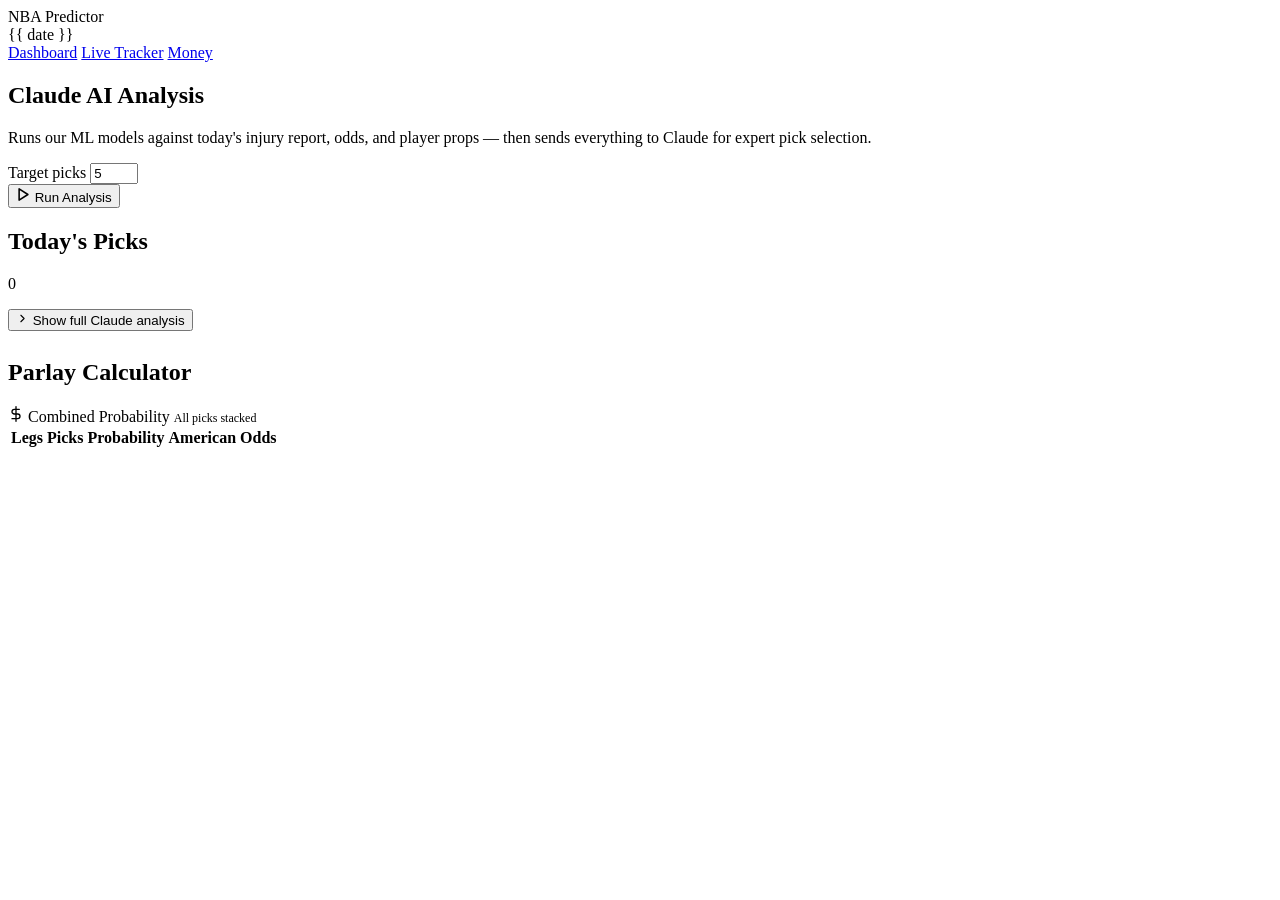
==== web/templates/analysis.html @ 23e72395 "web page" ====
<!DOCTYPE html>
<html lang="en">
<head>
  <meta charset="UTF-8">
  <meta name="viewport" content="width=device-width, initial-scale=1.0">
  <title>NBA Analysis — Claude</title>
  <link rel="stylesheet" href="/static/style.css">
</head>
<body>

  <header>
    <div class="header-inner">
      <div class="logo">
        <div class="logo-dot"></div>
        NBA Predictor
      </div>
      <span class="header-date">{{ date }}</span>
      <div class="header-spacer"></div>
      <a href="/" class="nav-link">Dashboard</a>
      <a href="/live" class="nav-link">Live Tracker</a>
      <a href="/money" class="nav-link">Money</a>
    </div>
  </header>

  <main>

    <!-- Hero -->
    <div class="analysis-hero">
      <div class="analysis-hero-text">
        <h2>Claude AI Analysis</h2>
        <p>Runs our ML models against today's injury report, odds, and player props — then sends everything to Claude for expert pick selection.</p>
      </div>
      <div class="analysis-hero-actions">
        <div class="picks-target">
          <span>Target picks</span>
          <input type="number" id="picks-target" value="5" min="1" max="10">
        </div>
        <button id="run-btn" class="btn-run">
          <svg width="15" height="15" viewBox="0 0 24 24" fill="none" stroke="currentColor" stroke-width="2.5" stroke-linecap="round" stroke-linejoin="round">
            <polygon points="5 3 19 12 5 21 5 3"/>
          </svg>
          Run Analysis
        </button>
      </div>
    </div>

    <!-- Progress Log -->
    <div id="progress-log" class="progress-log"></div>

    <!-- Results -->
    <div id="picks-section" class="picks-section">

      <div class="section-header" style="margin-bottom:16px">
        <h2 class="section-title">Today's Picks</h2>
        <span id="picks-count" class="section-count">0</span>
      </div>

      <div id="picks-list" class="picks-list"></div>

      <!-- Full Analysis Toggle -->
      <button id="toggle-analysis-btn" class="btn-toggle-analysis">
        <svg width="13" height="13" viewBox="0 0 24 24" fill="none" stroke="currentColor" stroke-width="2" stroke-linecap="round" stroke-linejoin="round">
          <path d="M9 18l6-6-6-6"/>
        </svg>
        Show full Claude analysis
      </button>
      <pre id="full-analysis" class="analysis-full"></pre>

      <!-- Parlay Calculator -->
      <div class="section-header" style="margin: 28px 0 16px">
        <h2 class="section-title">Parlay Calculator</h2>
      </div>

      <div class="parlay-card">
        <div class="parlay-header">
          <svg width="16" height="16" viewBox="0 0 24 24" fill="none" stroke="currentColor" stroke-width="2" stroke-linecap="round" stroke-linejoin="round" style="color:var(--accent)">
            <line x1="12" y1="1" x2="12" y2="23"/><path d="M17 5H9.5a3.5 3.5 0 0 0 0 7h5a3.5 3.5 0 0 1 0 7H6"/>
          </svg>
          <span class="parlay-title">Combined Probability</span>
          <span id="parlay-note" style="font-size:12px;color:var(--text-muted);margin-left:auto">All picks stacked</span>
        </div>
        <table class="parlay-table">
          <thead>
            <tr>
              <th>Legs</th>
              <th>Picks</th>
              <th>Probability</th>
              <th>American Odds</th>
            </tr>
          </thead>
          <tbody id="parlay-body"></tbody>
        </table>
      </div>

    </div>

  </main>

  <script src="/static/analysis.js"></script>
</body>
</html>
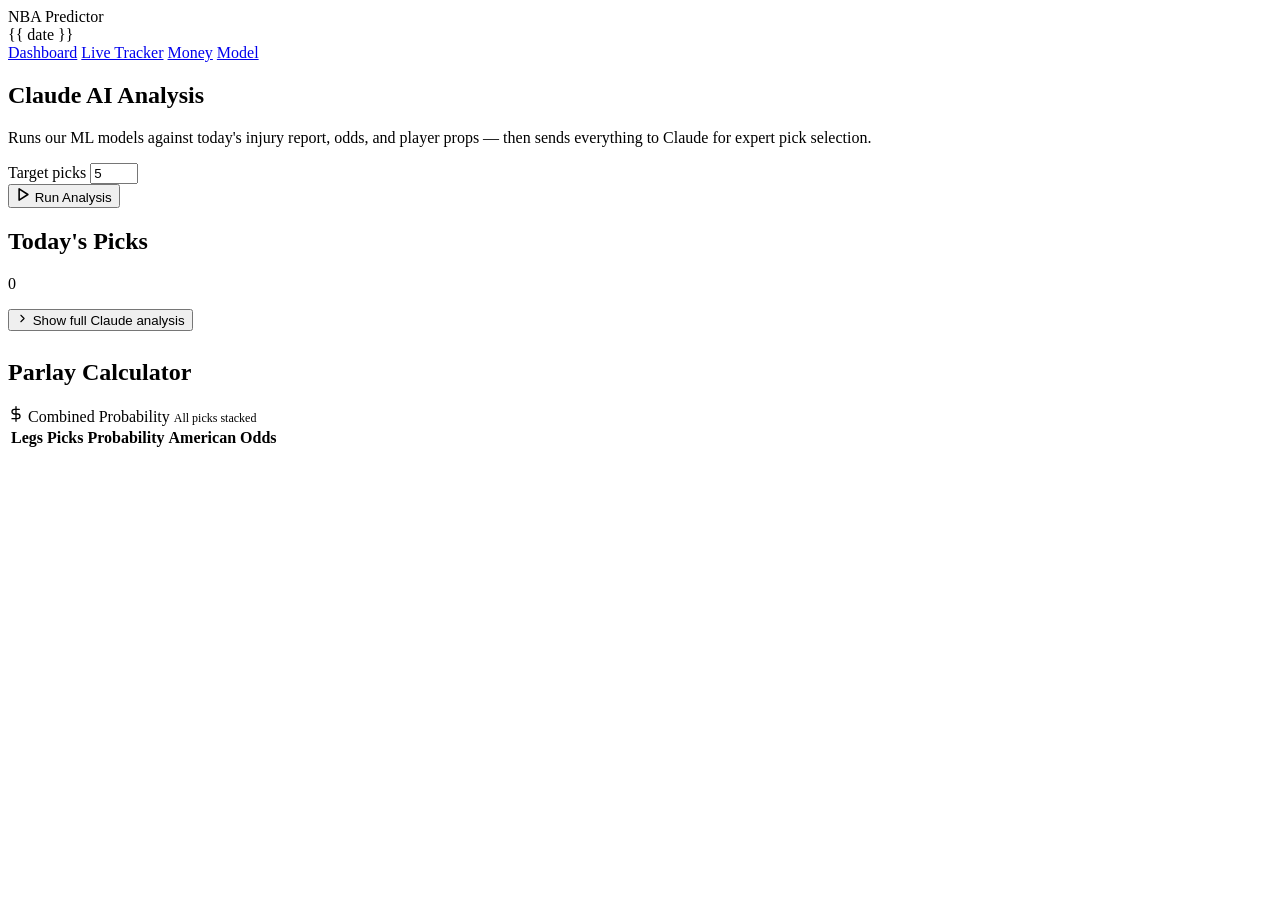
==== commit ea165f0f: "model page updated" ====
--- a/web/templates/analysis.html
+++ b/web/templates/analysis.html
@@ -19,6 +19,7 @@
       <a href="/" class="nav-link">Dashboard</a>
       <a href="/live" class="nav-link">Live Tracker</a>
       <a href="/money" class="nav-link">Money</a>
+      <a href="/model" class="nav-link">Model</a>
     </div>
   </header>
 
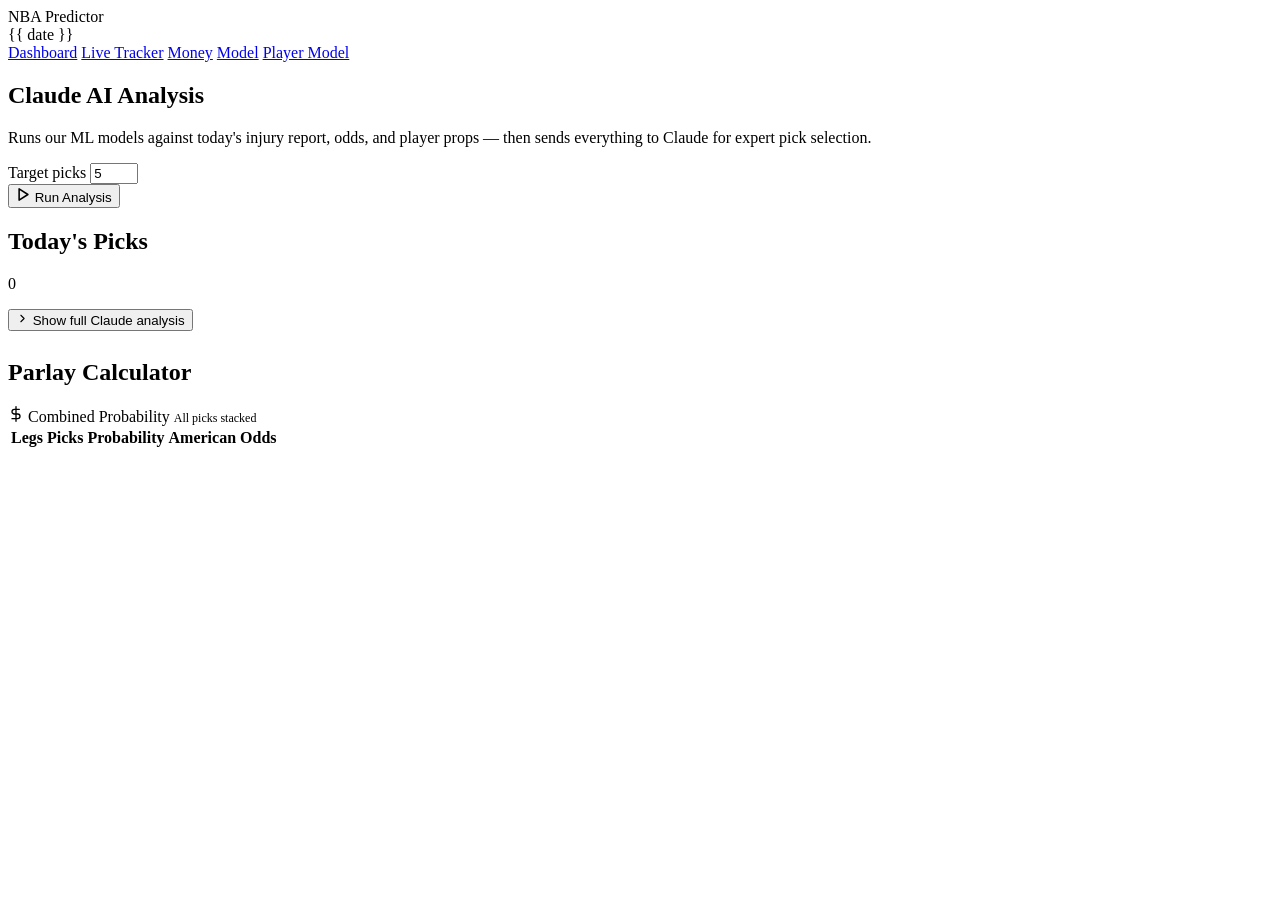
==== commit 09b5ec53: "website updated" ====
--- a/web/templates/analysis.html
+++ b/web/templates/analysis.html
@@ -20,6 +20,7 @@
       <a href="/live" class="nav-link">Live Tracker</a>
       <a href="/money" class="nav-link">Money</a>
       <a href="/model" class="nav-link">Model</a>
+      <a href="/player-model" class="nav-link">Player Model</a>
     </div>
   </header>
 
